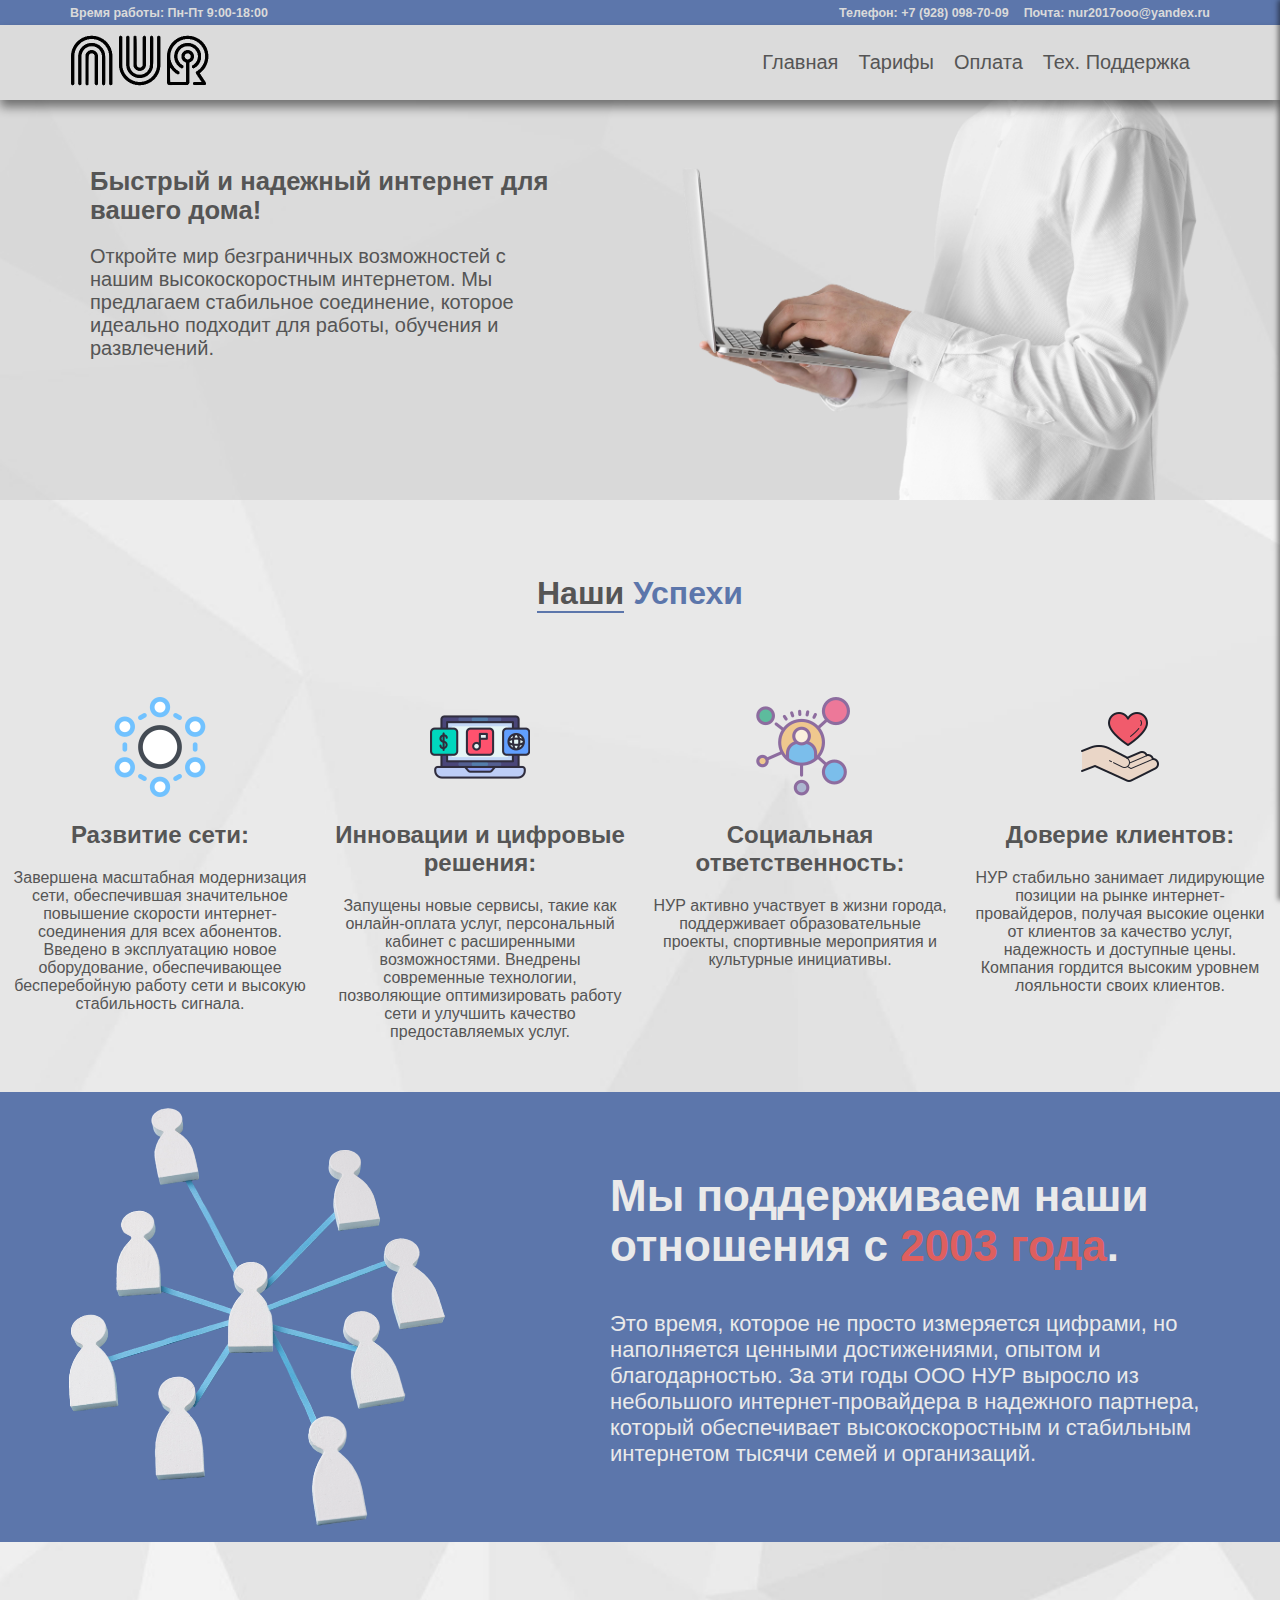
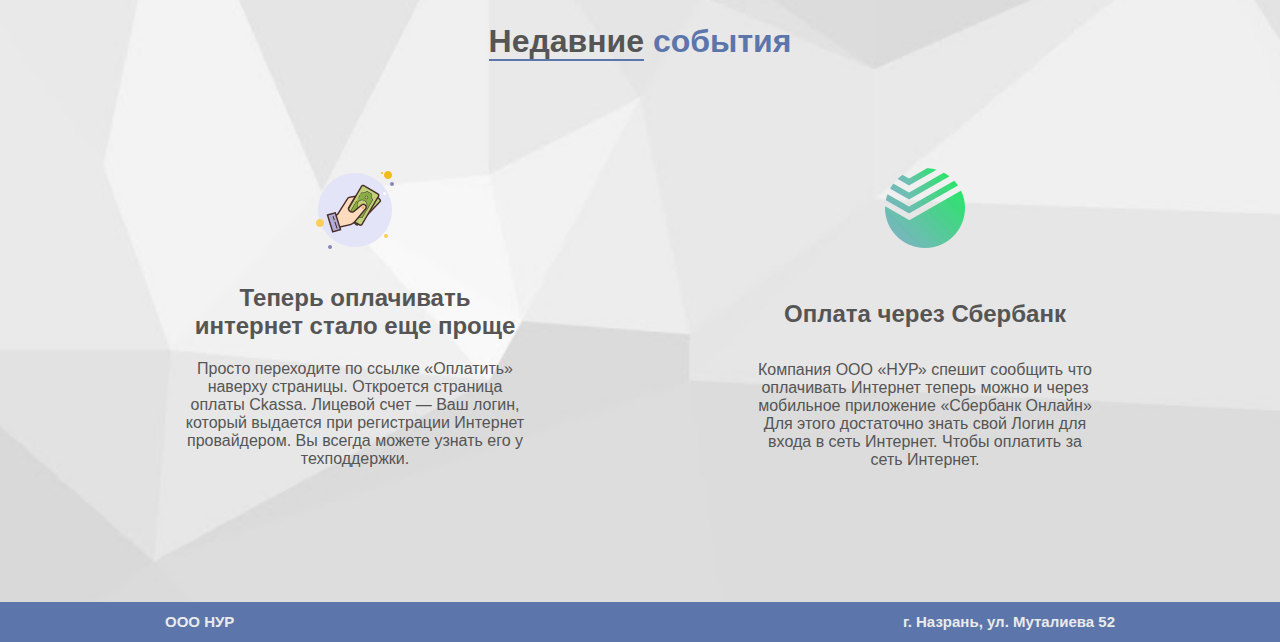
==== .html/tariffs.html @ aab3a6c5 "commit" ====
<!--

Автор: zeet-comp.ru

Технологии для dev:
1) npm
2) webpack
3) scss
4) bundle 

-->
<!DOCTYPE html>
<html lang="ru">
  <head>
    <meta charset="UTF-8" />
    <meta
      name="viewport"
      content="width=device-width, user-scalable=no, initial-scale=1.0, maximum-scale=1.0, minimum-scale=1.0"
    />
    <meta http-equiv="X-UA-Compatible" content="ie=edge" />
    <title>NUR - Тарифы.</title>
    <link href="../style.css" rel="stylesheet">
  </head>
  <body>
    <div id="overlay" class="overlay"></div>
    <nav id="sideMenu" class="side-menu">
      <button class="side-menu__button"><img class="side-menu__img-close" src="../img/close.png" alt="Закрыть"></button>
        <ul class="side-menu__list">
            <li class="side-menu__items"><a class="side-menu__link" href="../index.html">Главная</a></li>
            <li class="side-menu__items"><a class="side-menu__link" href="tariffs.html">Тарифы</a></li>
            <li class="side-menu__items"><a class="side-menu__link" href="#">Оплата</a></li>
            <li class="side-menu__items"><a class="side-menu__link" href="#">Тех. Поддержка</a></li>
        </ul>
    </nav>
  </div>
    <header class="mini-menu">
      <div class="mini-menu__background">
      <h4 class="mini-menu__time">Время работы: Пн-Пт 9:00-18:00</h4>
      <div class="mini-menu__contact">
      <h4 class="mini-menu__text">Телефон:</h>
      <a class="mini-menu__link" href="tel:+79280987009">+7 (928) 098-70-09</a>
      <h4 class="mini-menu__text">Почта:</h>
      <a class="mini-menu__link" href="mailto:nur2017ooo@yandex.ru">nur2017ooo@yandex.ru</a>
    </div>
    </div>
    </header>

    <header>
      <nav class="header">
        <a class="header__link-main" href="../index.html"><img class="header__logo" src="../img/nur_logo.png" alt="Лого" /></a>
        <ul class="header__list">
          <li class="header__items"><a href="../index.html" class="header__link">Главная</a></li>
          <li class="header__items"><a href="tariffs.html" class="header__link">Тарифы</a></li>
          <li class="header__items"><a href="https://ckassa.ru/payment/?land_in=frame_short&def_pay_type=card&hide_choose_pay_type=false" target='_blank' class="header__link">Оплата</a></li>
          <li class="header__items"><a href="" class="header__link">Тех. Поддержка</a></li>
          <button class="header__btMenu"><img class="header__menu-img" src="../img/menu.png" alt="Меню"></button>
        </ul>
      </nav>
    </header>
    <div class="two-header">
    <div class="two-header__fon">
      <div class="two-header__info-main">
      <h1 class="two-header__h1">Быстрый и надежный интернет для вашего дома!</h1>
      <h3 class="two-header__h3">Откройте мир безграничных возможностей с нашим высокоскоростным интернетом. Мы предлагаем стабильное соединение, которое идеально подходит для работы, обучения и развлечений.</h3>
    </div>
      <img class="two-header__header-img" src="../img/header-img.png" alt="Фон" width="600px">
    </div>
  </div>
  <main>

  <h1 class="history-h1"><span class="border">Наши</span><span class="blue"> Успехи</span></h1>
    <div class="history">
      <ul class="history__list">
        <li class="history__items">
          <img class="history__img" src="../img/history-img-one.png" alt="Развитие сети">
          <h2 class="history__items-h2">Развитие сети:</h2>
          <p class="history__items-p">
Завершена масштабная модернизация сети, обеспечившая значительное повышение скорости интернет-соединения для всех абонентов. 
Введено в эксплуатацию новое оборудование, обеспечивающее бесперебойную работу сети и высокую стабильность сигнала. 
          </p>
        </li>
        <li class="history__items">
          <img class="history__img" src="../img/history-img-two.png" alt="Инновации и цифровые решения">
          <h2 class="history__items-h2">Инновации и цифровые решения:</h2>
          <p class="history__items-p">
Запущены новые сервисы, такие как онлайн-оплата услуг, персональный кабинет с расширенными возможностями. 
Внедрены современные технологии, позволяющие оптимизировать работу сети и улучшить качество предоставляемых услуг.
          </p>
        </li>
        <li class="history__items">
          <img class="history__img" src="../img/history-img-three.png" alt="Социальная ответственность">
          <h2 class="history__items-h2">Социальная ответственность:</h2>
          <p class="history__items-p">НУР активно участвует в жизни города, поддерживает образовательные проекты, спортивные мероприятия и культурные инициативы.
          </p>
        </li>
        <li class="history__items">
          <img class="history__img" src="../img/history-img-four.png" alt="Доверие клиентов">
          <h2 class="history__items-h2">Доверие клиентов:</h2>
          <p class="history__items-p">НУР стабильно занимает лидирующие позиции на рынке интернет-провайдеров,  получая высокие оценки от клиентов за качество услуг, надежность и доступные цены. 
            Компания гордится высоким уровнем лояльности своих клиентов.
            </p>
        </li>
      </ul>
    </div>
<div class="info-company">
  <div class="info-company__main">
<img class="info-company__img" src="../img/network.png" alt="Интернет" width="430px" height="450px">
<div class="info-company__text">
<h1 class="info-company__h1">Мы поддерживаем наши отношения с <span class="red"> 2003 года</span>.</h1>
<p class="info-company__p"> Это время, которое не просто измеряется цифрами, но наполняется ценными достижениями, опытом и благодарностью. За эти годы ООО НУР выросло из небольшого интернет-провайдера в надежного партнера, который обеспечивает высокоскоростным и стабильным интернетом тысячи семей и организаций. 
</p>
</div>
  </div>
</div>
<div class="events">
  <div class="events__ul">
    <h1 class="events__h1-strong"><span class="border">Недавние</span><span class="blue"> события</span></h1>
    <ul class="events__list">
      <li class="events__items">
        <img src="../img/money.png" alt="Деньги" class="events__img">
        <h2 class="events__h2">Теперь оплачивать интернет стало еще проще</h2>
        <p class="events__p">Просто переходите по ссылке «Оплатить» наверху страницы. Откроется страница оплаты Ckassa. Лицевой счет — Ваш логин, который выдается при регистрации Интернет провайдером. Вы всегда можете узнать его у техподдержки.</p>
      </li>
      <li class="events__items">
        <img src="../img/sberbank.png" alt="Сбербанк" class="events__img">
        <h2 class="events__h2">Оплата через Сбербанк</h2>
        <p class="events__p">Компания ООО «НУР» спешит сообщить что оплачивать Интернет теперь можно и через мобильное приложение «Сбербанк Онлайн» Для этого достаточно знать свой Логин для входа в сеть Интернет. Чтобы оплатить за сеть Интернет.</p>
      </li>
    </ul>
  </div>
</div>

</main>
<footer>
  <div class="footer">
    <h2 class="footer__h2">ООО НУР</h2>
    <h2 class="footer__h2">г. Назрань, ул. Муталиева 52</h2>
  </div>
</footer>
  </body>
</html>
---- style.css ----
body {
  overflow-x: hidden !important;
  padding: 0;
  margin: 0;
  font-family: arial;
  background: url(./static/body.jpg) no-repeat center center;
  background-size: cover;
  color: #555555; }

header {
  position: relative;
  background-color: #dbdbdb;
  box-shadow: 0px 7px 10px rgba(0, 0, 0, 0.49);
  z-index: 1; }

.header {
  display: flex;
  margin-left: auto;
  margin-right: auto;
  justify-content: space-between;
  align-items: center;
  width: 100%;
  max-width: 1200px;
  height: 75px; }
  .header__btMenu {
    all: unset; }
  .header__menu-img {
    display: none; }
  .header__logo {
    -webkit-filter: blur(0.3px);
            filter: blur(0.3px);
    width: 140px; }
  .header__img-whatsapp {
    position: absolute;
    top: 12px;
    border-radius: 15px; }
  .header__list {
    display: flex;
    gap: 20px;
    margin-right: 30px;
    list-style: none; }
  .header__link-main {
    margin-left: 30px; }
  .header__link {
    font-size: 20px;
    text-decoration: none;
    color: #555555;
    transition: 0.5s; }
    .header__link:hover {
      color: #404040;
      border-bottom: 1px solid #404040; }

.two-header {
  background-color: rgba(211, 211, 211, 0.7); }
  .two-header__fon {
    color: #555555;
    width: 100%;
    max-height: 400px;
    max-width: 1200px;
    display: flex;
    margin-left: auto;
    margin-right: auto; }
  .two-header__info-main {
    width: 100%;
    margin-left: 50px;
    margin-top: 50px; }
  .two-header__h3 {
    max-width: 450px;
    font-weight: 200;
    font-size: clamp(14px, 2vw, 20px); }
  .two-header__h1 {
    font-size: clamp(22px, 2vw, 30px); }

.mini-menu {
  box-shadow: none;
  height: 25px;
  width: 100%;
  font-size: 12.5px;
  background-color: #5c76ab; }
  .mini-menu__time {
    margin-left: 30px; }
  .mini-menu__contact {
    display: flex;
    gap: 15px; }
    .mini-menu__contact:last-child {
      margin-right: 30px; }
  .mini-menu__background {
    margin-left: auto;
    margin-right: auto;
    color: #dadada;
    width: 100%;
    max-width: 1200px;
    height: 25px;
    display: flex;
    justify-content: space-between;
    align-items: center;
    background-color: #5c76ab;
    font-family: Arial, Helvetica, sans-serif; }
  .mini-menu__link {
    font-family: Arial, Helvetica, sans-serif;
    text-decoration: none;
    color: #dadada; }

.red {
  color: #de5f5f; }

@media (max-width: 1040px) {
  .header {
    height: 70px; }
  .two-header__header-img {
    width: 500px; } }

@media (max-width: 841px) {
  .two-header__header-img {
    width: 450px; }
  .mini-menu__text:last-child {
    display: none; }
  .two-header__h1 {
    position: absolute;
    width: 300px; }
  .two-header__h3 {
    position: absolute;
    top: 200px;
    width: 260px; }
  .header__items {
    display: none; }
  .header__menu-img {
    width: 50px;
    display: block; } }

@media (max-width: 739px) {
  .events__list {
    gap: 50px; }
  footer {
    margin-top: 500px !important; } }

@media (max-width: 420px) {
  .two-header__info-main {
    margin-left: 20px; }
  .info-company__img {
    width: 150px !important;
    height: 150px !important; }
  .info-company__h1 {
    margin-left: 10px; }
  .info-company__p {
    display: none; }
  footer {
    margin-top: 500px !important; } }

@media (max-width: 768px) {
  .info-company__p {
    margin-top: 0 !important; }
  .info-company__main {
    align-items: center;
    margin-right: 30px; }
  .info-company__text {
    margin: 0 !important; }
  .info-company__img {
    width: 230px;
    height: 250px; }
  .two-header__info-main {
    z-index: 5; } }

@media (max-width: 460px) {
  .mini-menu {
    font-size: 10px; }
    .mini-menu__time {
      margin-left: 5px; }
    .mini-menu__contact {
      margin-right: 5px !important; } }

@media (max-width: 700px) {
  .two-header__h1, .two-header__h3 {
    margin-left: 70px; }
  .two-header__info-main {
    margin-left: -50px;
    color: #353535; }
  .two-header__header-img {
    transform: scale(-1, 1); } }

.history-h1 {
  display: block;
  text-align: center;
  margin: 10px 0;
  margin-top: 75px;
  margin-bottom: 80px; }

.history {
  margin-right: auto;
  margin-left: auto;
  width: 100%;
  display: flex;
  justify-content: center;
  align-items: center; }
  .history__img {
    transition: 0.5s; }
    .history__img:hover {
      transform: scale(1.1); }
  .history__list {
    margin: 0;
    padding: 5px;
    display: flex;
    width: 100%;
    justify-content: center;
    max-width: 1300px;
    list-style: none;
    flex-wrap: wrap;
    gap: 20px; }
  .history__items {
    text-align: center;
    align-items: center;
    width: 100%;
    max-width: 300px;
    height: 100%;
    max-height: 450px; }

.blue {
  color: #5c76ab; }

.border {
  border-bottom: 2px solid #5c76ab; }

.info-company {
  margin-top: 30px;
  background-color: #5c76ab;
  display: flex;
  justify-content: center; }
  .info-company__main {
    display: flex;
    justify-content: space-between;
    width: 100%;
    max-width: 1200px; }
  .info-company__p {
    font-size: clamp(10px, 2vw, 22px);
    margin-top: 40px; }
  .info-company__text {
    margin-right: 30px;
    margin-top: 50px;
    width: 100%;
    max-width: 600px;
    font-size: clamp(10px, 2vw, 22px);
    font-family: Arial, Helvetica, sans-serif;
    color: #eaeaea;
    flex-direction: column; }

.events {
  margin-top: 60px;
  display: flex;
  justify-content: center;
  height: 400px; }
  .events__img {
    max-width: 100px;
    transition: 0.5s; }
    .events__img:hover {
      transform: scale(1.1); }
  .events__h1-strong {
    text-align: center; }
  .events__ul {
    max-width: 1200px;
    width: 100%; }
  .events__list {
    padding: 0;
    margin-left: 30px;
    margin-right: 30px;
    margin-top: 100px;
    display: flex;
    flex-wrap: wrap;
    list-style: none;
    justify-content: space-around; }
  .events__items {
    text-align: center;
    width: 100%;
    max-width: 340px; }
    .events__items:last-child .events__p {
      margin-top: 33px; }
    .events__items:last-child .events__h2 {
      margin-top: 40px; }

footer {
  display: flex;
  justify-content: center;
  margin-top: 200px;
  background-color: #5c76ab;
  width: 100%;
  height: 40px; }

.footer {
  font-family: Arial, Helvetica, sans-serif;
  font-size: clamp(8px, 2vw, 10px);
  color: #eaeaea;
  width: 100%;
  max-width: 950px;
  display: flex;
  align-items: center;
  margin-left: 30px;
  margin-right: 30px;
  justify-content: space-between; }

.overlay {
  z-index: 10;
  display: none;
  position: fixed;
  -webkit-animation-name: opacity;
          animation-name: opacity;
  -webkit-animation-duration: 0.3s;
          animation-duration: 0.3s;
  -webkit-animation-fill-mode: forwards;
          animation-fill-mode: forwards;
  top: 0;
  left: 0;
  width: 100%;
  height: 100%;
  background-color: rgba(67, 67, 67, 0.5); }

.side-menu {
  z-index: 15;
  position: fixed;
  top: 0;
  right: -250px;
  width: 250px;
  height: 100%;
  background-color: #e0f7ff;
  box-shadow: -2px 0 5px rgba(0, 0, 0, 0.5);
  transition: right 0.3s ease; }
  .side-menu__button {
    all: unset;
    position: absolute;
    transition: 0.3s;
    right: 0;
    margin-top: 10px;
    margin-right: 10px;
    width: 40px;
    height: 40px; }
  .side-menu__img-close {
    width: 40px;
    height: 40px; }
  .side-menu__list {
    line-height: 30px;
    border-top: 1px solid #555555;
    padding-left: 20px;
    padding-top: 20px;
    font-size: 20px;
    margin-top: 60px;
    list-style: none; }
  .side-menu__link {
    text-decoration: none;
    color: #555555;
    border-bottom: 1px solid #555555; }

.side-menu.active {
  right: 0; }

.active {
  display: block; }

@-webkit-keyframes opacity {
  0% {
    opacity: 0; }
  100% {
    opacity: 1; } }

@keyframes opacity {
  0% {
    opacity: 0; }
  100% {
    opacity: 1; } }


/*# sourceMappingURL=style.css.map*/
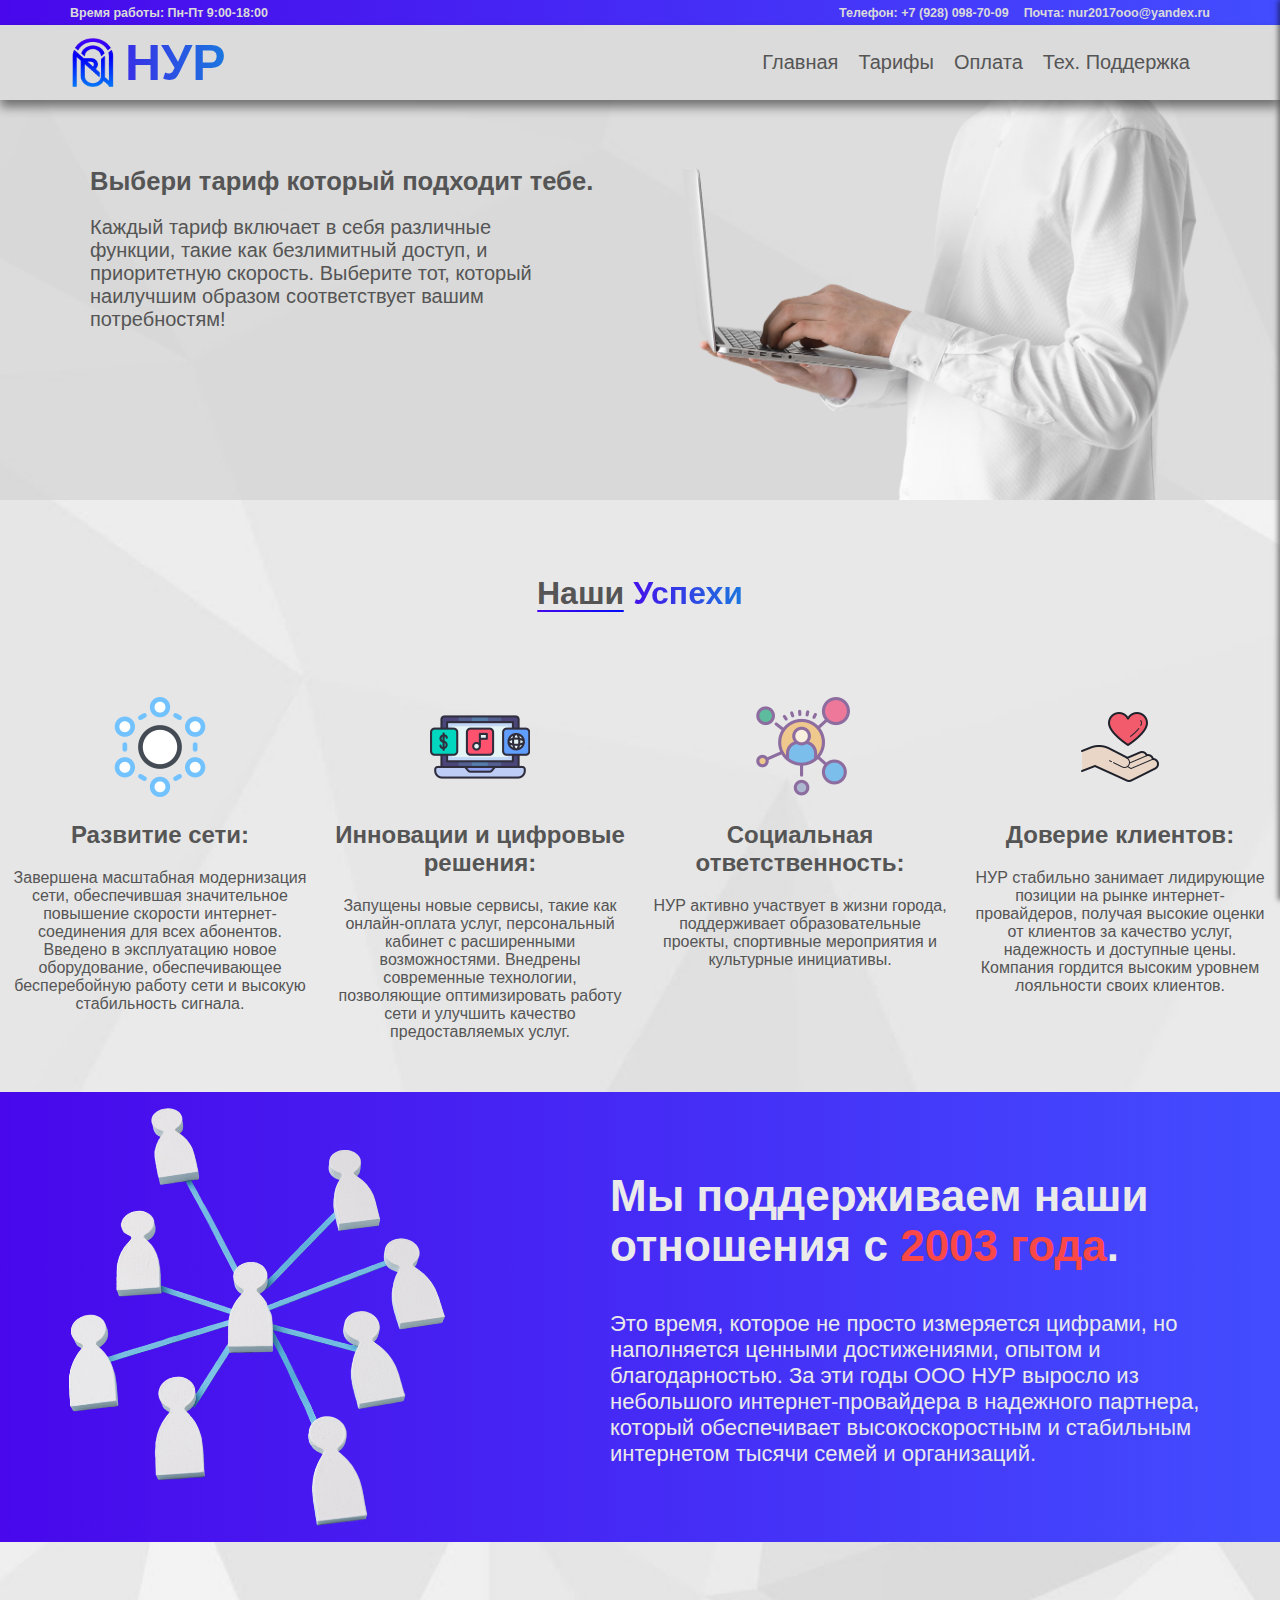
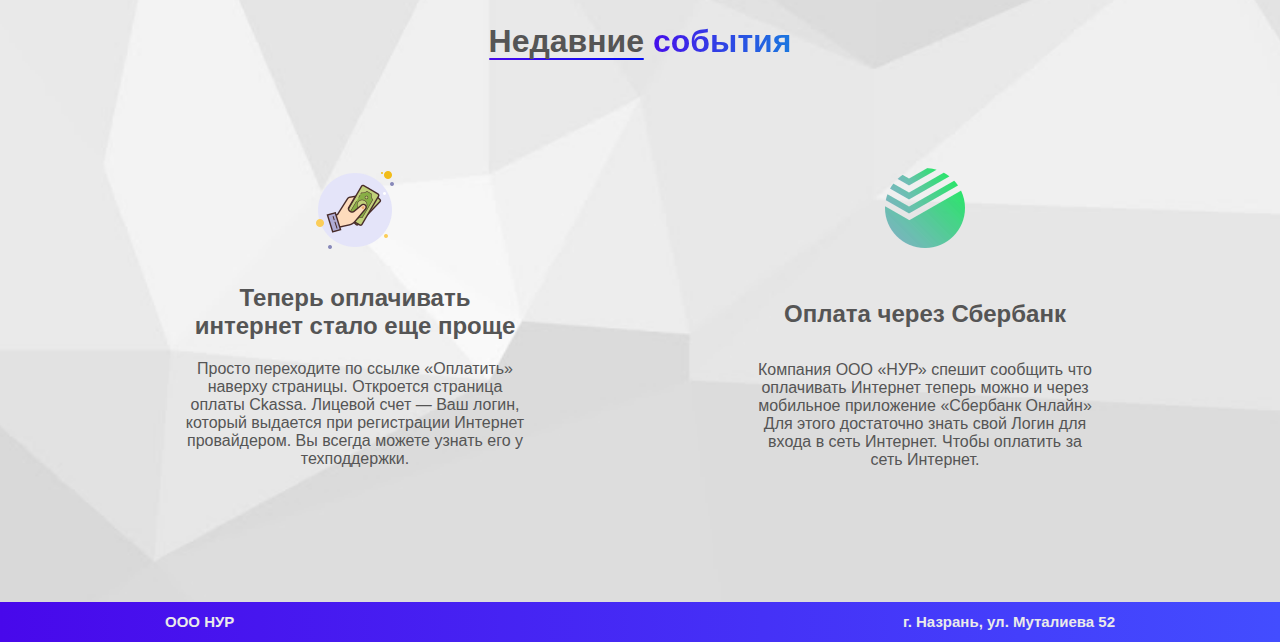
==== commit 4de534d6: "commit" ====
--- a/.html/tariffs.html
+++ b/.html/tariffs.html
@@ -1,141 +1,242 @@
-<!--
-
-Автор: zeet-comp.ru
-
-Технологии для dev:
-1) npm
-2) webpack
-3) scss
-4) bundle 
-
--->
 <!DOCTYPE html>
 <html lang="ru">
   <head>
     <meta charset="UTF-8" />
     <meta
       name="viewport"
-      content="width=device-width, user-scalable=no, initial-scale=1.0, maximum-scale=1.0, minimum-scale=1.0"
+      content="width=device-width,user-scalable=no,initial-scale=1,maximum-scale=1,minimum-scale=1"
     />
     <meta http-equiv="X-UA-Compatible" content="ie=edge" />
-    <title>NUR - Тарифы.</title>
-    <link href="../style.css" rel="stylesheet">
+    <title>NUR - Интернет Провайдер.</title>
+    <link href="../style.css" rel="stylesheet" />
   </head>
   <body>
     <div id="overlay" class="overlay"></div>
     <nav id="sideMenu" class="side-menu">
-      <button class="side-menu__button"><img class="side-menu__img-close" src="../img/close.png" alt="Закрыть"></button>
-        <ul class="side-menu__list">
-            <li class="side-menu__items"><a class="side-menu__link" href="../index.html">Главная</a></li>
-            <li class="side-menu__items"><a class="side-menu__link" href="tariffs.html">Тарифы</a></li>
-            <li class="side-menu__items"><a class="side-menu__link" href="#">Оплата</a></li>
-            <li class="side-menu__items"><a class="side-menu__link" href="#">Тех. Поддержка</a></li>
-        </ul>
+      <button class="side-menu__button"
+        ><img class="side-menu__img-close" src="../img/close.png" alt="Закрыть"
+      /></button>
+      <ul class="side-menu__list">
+        <li class="side-menu__items"
+          ><a class="side-menu__link" href="../index.html">Главная</a></li
+        >
+        <li class="side-menu__items"
+          ><a class="side-menu__link" href="tariffs.html">Тарифы</a></li
+        >
+        <li class="side-menu__items"
+          ><a
+            class="side-menu__link"
+            href="https://ckassa.ru/payment/?land_in=frame_short&def_pay_type=card&hide_choose_pay_type=false"
+            >Оплата</a
+          ></li
+        >
+        <li class="side-menu__items"
+          ><a class="side-menu__link" href="#">Тех. Поддержка</a></li
+        >
+      </ul>
     </nav>
-  </div>
+
     <header class="mini-menu">
       <div class="mini-menu__background">
-      <h4 class="mini-menu__time">Время работы: Пн-Пт 9:00-18:00</h4>
-      <div class="mini-menu__contact">
-      <h4 class="mini-menu__text">Телефон:</h>
-      <a class="mini-menu__link" href="tel:+79280987009">+7 (928) 098-70-09</a>
-      <h4 class="mini-menu__text">Почта:</h>
-      <a class="mini-menu__link" href="mailto:nur2017ooo@yandex.ru">nur2017ooo@yandex.ru</a>
-    </div>
-    </div>
+        <h4 class="mini-menu__time">Время работы: Пн-Пт 9:00-18:00</h4>
+        <div class="mini-menu__contact">
+          <h4 class="mini-menu__text"
+            >Телефон:
+            <a class="mini-menu__link" href="tel:+79280987009"
+              >+7 (928) 098-70-09</a
+            >
+            <h4 class="mini-menu__text"
+              >Почта:
+              <a class="mini-menu__link" href="mailto:nur2017ooo@yandex.ru"
+                >nur2017ooo@yandex.ru</a
+              >
+            </h4></h4
+          ></div
+        >
+      </div>
     </header>
 
     <header>
       <nav class="header">
-        <a class="header__link-main" href="../index.html"><img class="header__logo" src="../img/nur_logo.png" alt="Лого" /></a>
+        <a class="header__link-main" href="index.html"
+          ><img
+            class="header__logo"
+            src="../img/nur-logo.png"
+            alt="Лого"
+          />НУР</a
+        >
         <ul class="header__list">
-          <li class="header__items"><a href="../index.html" class="header__link">Главная</a></li>
-          <li class="header__items"><a href="tariffs.html" class="header__link">Тарифы</a></li>
-          <li class="header__items"><a href="https://ckassa.ru/payment/?land_in=frame_short&def_pay_type=card&hide_choose_pay_type=false" target='_blank' class="header__link">Оплата</a></li>
-          <li class="header__items"><a href="" class="header__link">Тех. Поддержка</a></li>
-          <button class="header__btMenu"><img class="header__menu-img" src="../img/menu.png" alt="Меню"></button>
+          <li class="header__items"
+            ><a href="../index.html" class="header__link">Главная</a></li
+          >
+          <li class="header__items"
+            ><a href="tariffs.html" class="header__link">Тарифы</a></li
+          >
+          <li class="header__items"
+            ><a
+              href="https://ckassa.ru/payment/?land_in=frame_short&def_pay_type=card&hide_choose_pay_type=false"
+              target="_blank"
+              class="header__link"
+              >Оплата</a
+            ></li
+          >
+          <li class="header__items"
+            ><a href="" class="header__link">Тех. Поддержка</a></li
+          >
+          <button class="header__btMenu"
+            ><img class="header__menu-img" src="../img/menu.png" alt="Меню"
+          /></button>
         </ul>
       </nav>
     </header>
     <div class="two-header">
-    <div class="two-header__fon">
-      <div class="two-header__info-main">
-      <h1 class="two-header__h1">Быстрый и надежный интернет для вашего дома!</h1>
-      <h3 class="two-header__h3">Откройте мир безграничных возможностей с нашим высокоскоростным интернетом. Мы предлагаем стабильное соединение, которое идеально подходит для работы, обучения и развлечений.</h3>
+      <div class="two-header__fon">
+        <div class="two-header__info-main">
+          <h1 class="two-header__h1">Выбери тариф который подходит тебе.</h1>
+          <h3 class="two-header__h3"
+            >Каждый тариф включает в себя различные функции, такие как
+            безлимитный доступ, и приоритетную скорость. Выберите тот, который
+            наилучшим образом соответствует вашим потребностям!</h3
+          >
+        </div>
+        <img
+          class="two-header__header-img"
+          src="../img/header-img.png"
+          alt="Фон"
+          width="600px"
+        />
+      </div>
     </div>
-      <img class="two-header__header-img" src="../img/header-img.png" alt="Фон" width="600px">
-    </div>
-  </div>
-  <main>
-
-  <h1 class="history-h1"><span class="border">Наши</span><span class="blue"> Успехи</span></h1>
-    <div class="history">
-      <ul class="history__list">
-        <li class="history__items">
-          <img class="history__img" src="../img/history-img-one.png" alt="Развитие сети">
-          <h2 class="history__items-h2">Развитие сети:</h2>
-          <p class="history__items-p">
-Завершена масштабная модернизация сети, обеспечившая значительное повышение скорости интернет-соединения для всех абонентов. 
-Введено в эксплуатацию новое оборудование, обеспечивающее бесперебойную работу сети и высокую стабильность сигнала. 
-          </p>
-        </li>
-        <li class="history__items">
-          <img class="history__img" src="../img/history-img-two.png" alt="Инновации и цифровые решения">
-          <h2 class="history__items-h2">Инновации и цифровые решения:</h2>
-          <p class="history__items-p">
-Запущены новые сервисы, такие как онлайн-оплата услуг, персональный кабинет с расширенными возможностями. 
-Внедрены современные технологии, позволяющие оптимизировать работу сети и улучшить качество предоставляемых услуг.
-          </p>
-        </li>
-        <li class="history__items">
-          <img class="history__img" src="../img/history-img-three.png" alt="Социальная ответственность">
-          <h2 class="history__items-h2">Социальная ответственность:</h2>
-          <p class="history__items-p">НУР активно участвует в жизни города, поддерживает образовательные проекты, спортивные мероприятия и культурные инициативы.
-          </p>
-        </li>
-        <li class="history__items">
-          <img class="history__img" src="../img/history-img-four.png" alt="Доверие клиентов">
-          <h2 class="history__items-h2">Доверие клиентов:</h2>
-          <p class="history__items-p">НУР стабильно занимает лидирующие позиции на рынке интернет-провайдеров,  получая высокие оценки от клиентов за качество услуг, надежность и доступные цены. 
-            Компания гордится высоким уровнем лояльности своих клиентов.
-            </p>
-        </li>
-      </ul>
-    </div>
-<div class="info-company">
-  <div class="info-company__main">
-<img class="info-company__img" src="../img/network.png" alt="Интернет" width="430px" height="450px">
-<div class="info-company__text">
-<h1 class="info-company__h1">Мы поддерживаем наши отношения с <span class="red"> 2003 года</span>.</h1>
-<p class="info-company__p"> Это время, которое не просто измеряется цифрами, но наполняется ценными достижениями, опытом и благодарностью. За эти годы ООО НУР выросло из небольшого интернет-провайдера в надежного партнера, который обеспечивает высокоскоростным и стабильным интернетом тысячи семей и организаций. 
-</p>
-</div>
-  </div>
-</div>
-<div class="events">
-  <div class="events__ul">
-    <h1 class="events__h1-strong"><span class="border">Недавние</span><span class="blue"> события</span></h1>
-    <ul class="events__list">
-      <li class="events__items">
-        <img src="../img/money.png" alt="Деньги" class="events__img">
-        <h2 class="events__h2">Теперь оплачивать интернет стало еще проще</h2>
-        <p class="events__p">Просто переходите по ссылке «Оплатить» наверху страницы. Откроется страница оплаты Ckassa. Лицевой счет — Ваш логин, который выдается при регистрации Интернет провайдером. Вы всегда можете узнать его у техподдержки.</p>
-      </li>
-      <li class="events__items">
-        <img src="../img/sberbank.png" alt="Сбербанк" class="events__img">
-        <h2 class="events__h2">Оплата через Сбербанк</h2>
-        <p class="events__p">Компания ООО «НУР» спешит сообщить что оплачивать Интернет теперь можно и через мобильное приложение «Сбербанк Онлайн» Для этого достаточно знать свой Логин для входа в сеть Интернет. Чтобы оплатить за сеть Интернет.</p>
-      </li>
-    </ul>
-  </div>
-</div>
-
-</main>
-<footer>
-  <div class="footer">
-    <h2 class="footer__h2">ООО НУР</h2>
-    <h2 class="footer__h2">г. Назрань, ул. Муталиева 52</h2>
-  </div>
-</footer>
-  </body>
+    <main>
+      <h1 class="history-h1"
+        ><span class="border">Наши</span><span class="blue"> Успехи</span></h1
+      >
+      <div class="history">
+        <ul class="history__list">
+          <li class="history__items">
+            <img
+              class="history__img"
+              src="../img/history-img-one.png"
+              alt="Развитие сети"
+            />
+            <h2 class="history__items-h2">Развитие сети:</h2>
+            <p class="history__items-p">
+              Завершена масштабная модернизация сети, обеспечившая значительное
+              повышение скорости интернет-соединения для всех абонентов. Введено
+              в эксплуатацию новое оборудование, обеспечивающее бесперебойную
+              работу сети и высокую стабильность сигнала.
+            </p>
+          </li>
+          <li class="history__items">
+            <img
+              class="history__img"
+              src="../img/history-img-two.png"
+              alt="Инновации и цифровые решения"
+            />
+            <h2 class="history__items-h2">Инновации и цифровые решения:</h2>
+            <p class="history__items-p">
+              Запущены новые сервисы, такие как онлайн-оплата услуг,
+              персональный кабинет с расширенными возможностями. Внедрены
+              современные технологии, позволяющие оптимизировать работу сети и
+              улучшить качество предоставляемых услуг.
+            </p>
+          </li>
+          <li class="history__items">
+            <img
+              class="history__img"
+              src="../img/history-img-three.png"
+              alt="Социальная ответственность"
+            />
+            <h2 class="history__items-h2">Социальная ответственность:</h2>
+            <p class="history__items-p"
+              >НУР активно участвует в жизни города, поддерживает
+              образовательные проекты, спортивные мероприятия и культурные
+              инициативы.
+            </p>
+          </li>
+          <li class="history__items">
+            <img
+              class="history__img"
+              src="../img/history-img-four.png"
+              alt="Доверие клиентов"
+            />
+            <h2 class="history__items-h2">Доверие клиентов:</h2>
+            <p class="history__items-p"
+              >НУР стабильно занимает лидирующие позиции на рынке
+              интернет-провайдеров, получая высокие оценки от клиентов за
+              качество услуг, надежность и доступные цены. Компания гордится
+              высоким уровнем лояльности своих клиентов.
+            </p>
+          </li>
+        </ul>
+      </div>
+      <div class="info-company">
+        <div class="info-company__main">
+          <img
+            class="info-company__img"
+            src="../img/network.png"
+            alt="Интернет"
+            width="430px"
+            height="450px"
+          />
+          <div class="info-company__text">
+            <h1 class="info-company__h1"
+              >Мы поддерживаем наши отношения с
+              <span class="red"> 2003 года</span>.</h1
+            >
+            <p class="info-company__p">
+              Это время, которое не просто измеряется цифрами, но наполняется
+              ценными достижениями, опытом и благодарностью. За эти годы ООО НУР
+              выросло из небольшого интернет-провайдера в надежного партнера,
+              который обеспечивает высокоскоростным и стабильным интернетом
+              тысячи семей и организаций.
+            </p>
+          </div>
+        </div>
+      </div>
+      <div class="events">
+        <div class="events__ul">
+          <h1 class="events__h1-strong"
+            ><span class="border">Недавние</span
+            ><span class="blue"> события</span></h1
+          >
+          <ul class="events__list">
+            <li class="events__items">
+              <img src="../img/money.png" alt="Деньги" class="events__img" />
+              <h2 class="events__h2"
+                >Теперь оплачивать интернет стало еще проще</h2
+              >
+              <p class="events__p"
+                >Просто переходите по ссылке «Оплатить» наверху страницы.
+                Откроется страница оплаты Ckassa. Лицевой счет — Ваш логин,
+                который выдается при регистрации Интернет провайдером. Вы всегда
+                можете узнать его у техподдержки.</p
+              >
+            </li>
+            <li class="events__items">
+              <img
+                src="../img/sberbank.png"
+                alt="Сбербанк"
+                class="events__img"
+              />
+              <h2 class="events__h2">Оплата через Сбербанк</h2>
+              <p class="events__p"
+                >Компания ООО «НУР» спешит сообщить что оплачивать Интернет
+                теперь можно и через мобильное приложение «Сбербанк Онлайн» Для
+                этого достаточно знать свой Логин для входа в сеть Интернет.
+                Чтобы оплатить за сеть Интернет.</p
+              >
+            </li>
+          </ul>
+        </div>
+      </div>
+    </main>
+    <footer>
+      <div class="footer">
+        <h2 class="footer__h2">ООО НУР</h2>
+        <h2 class="footer__h2">г. Назрань, ул. Муталиева 52</h2>
+      </div>
+    </footer>
+    <script type="text/javascript" src="../js/bundle.js"></script
+  ></body>
 </html>
--- a/style.css
+++ b/style.css
@@ -27,9 +27,8 @@
   .header__menu-img {
     display: none; }
   .header__logo {
-    -webkit-filter: blur(0.3px);
-            filter: blur(0.3px);
-    width: 140px; }
+    width: 45px;
+    height: 53px; }
   .header__img-whatsapp {
     position: absolute;
     top: 12px;
@@ -40,6 +39,15 @@
     margin-right: 30px;
     list-style: none; }
   .header__link-main {
+    font-weight: bold;
+    gap: 10px;
+    background: linear-gradient(to right, #4808eb, #1b77df);
+    -webkit-background-clip: text;
+    -webkit-text-fill-color: transparent;
+    text-decoration: none;
+    display: flex;
+    align-items: center;
+    font-size: 50px;
     margin-left: 30px; }
   .header__link {
     font-size: 20px;
@@ -76,7 +84,7 @@
   height: 25px;
   width: 100%;
   font-size: 12.5px;
-  background-color: #5c76ab; }
+  background: linear-gradient(to right, #4808eb, #434dff); }
   .mini-menu__time {
     margin-left: 30px; }
   .mini-menu__contact {
@@ -94,7 +102,6 @@
     display: flex;
     justify-content: space-between;
     align-items: center;
-    background-color: #5c76ab;
     font-family: Arial, Helvetica, sans-serif; }
   .mini-menu__link {
     font-family: Arial, Helvetica, sans-serif;
@@ -102,7 +109,7 @@
     color: #dadada; }
 
 .red {
-  color: #de5f5f; }
+  color: #fa4747; }
 
 @media (max-width: 1040px) {
   .header {
@@ -122,6 +129,8 @@
     position: absolute;
     top: 200px;
     width: 260px; }
+  .header__link-main {
+    margin-left: 10px; }
   .header__items {
     display: none; }
   .header__menu-img {
@@ -138,8 +147,9 @@
   .two-header__info-main {
     margin-left: 20px; }
   .info-company__img {
-    width: 150px !important;
-    height: 150px !important; }
+    margin-left: 10px;
+    width: 190px !important;
+    height: 200px !important; }
   .info-company__h1 {
     margin-left: 10px; }
   .info-company__p {
@@ -167,7 +177,12 @@
     .mini-menu__time {
       margin-left: 5px; }
     .mini-menu__contact {
-      margin-right: 5px !important; } }
+      margin-right: 5px !important; }
+  .header__link-main {
+    font-size: 45px; }
+  .footer {
+    margin-left: 7px !important;
+    margin-right: 7px !important; } }
 
 @media (max-width: 700px) {
   .two-header__h1, .two-header__h3 {
@@ -177,6 +192,10 @@
     color: #353535; }
   .two-header__header-img {
     transform: scale(-1, 1); } }
+
+@media (max-width: 400px) {
+  footer {
+    margin-top: 650px !important; } }
 
 .history-h1 {
   display: block;
@@ -215,14 +234,28 @@
     max-height: 450px; }
 
 .blue {
-  color: #5c76ab; }
+  background: linear-gradient(to right, #4808eb, #1b77df);
+  -webkit-background-clip: text;
+  -webkit-text-fill-color: transparent; }
 
 .border {
-  border-bottom: 2px solid #5c76ab; }
+  position: relative;
+  display: inline-block; }
+
+.border::after {
+  content: '';
+  position: absolute;
+  left: 0;
+  bottom: 0;
+  height: 2px;
+  width: 100%;
+  border-radius: 10px;
+  background: linear-gradient(to right, #4808eb, #010df7);
+  z-index: -1; }
 
 .info-company {
   margin-top: 30px;
-  background-color: #5c76ab;
+  background: linear-gradient(to right, #4808eb, #434dff);
   display: flex;
   justify-content: center; }
   .info-company__main {
@@ -280,7 +313,7 @@
   display: flex;
   justify-content: center;
   margin-top: 200px;
-  background-color: #5c76ab;
+  background: linear-gradient(to right, #4808eb, #434dff);
   width: 100%;
   height: 40px; }
 
@@ -322,6 +355,15 @@
   background-color: #e0f7ff;
   box-shadow: -2px 0 5px rgba(0, 0, 0, 0.5);
   transition: right 0.3s ease; }
+  .side-menu__img-link {
+    margin-right: 30px;
+    width: 25px;
+    height: 25px; }
+  .side-menu__header {
+    width: 100%;
+    height: 60px;
+    box-shadow: 0px 7px 10px rgba(0, 0, 0, 0.3);
+    background: linear-gradient(to right, #4808eb, #1b77df); }
   .side-menu__button {
     all: unset;
     position: absolute;
@@ -331,21 +373,38 @@
     margin-right: 10px;
     width: 40px;
     height: 40px; }
+  .side-menu__items {
+    display: flex;
+    padding-left: 10px;
+    align-items: center;
+    height: 50px;
+    width: 100%; }
+    .side-menu__items:nth-child(1) {
+      border-left: 5px solid #606cfe; }
+    .side-menu__items:nth-child(2) {
+      border-left: 5px solid #609efe; }
+    .side-menu__items:nth-child(3) {
+      border-left: 5px solid #60c2fe; }
+    .side-menu__items:nth-child(4) {
+      border-left: 5px solid #60ebfe; }
   .side-menu__img-close {
     width: 40px;
     height: 40px; }
   .side-menu__list {
-    line-height: 30px;
+    display: flex;
+    flex-direction: column;
     border-top: 1px solid #555555;
-    padding-left: 20px;
-    padding-top: 20px;
+    padding: 0;
+    margin: 0;
     font-size: 20px;
-    margin-top: 60px;
     list-style: none; }
   .side-menu__link {
+    width: 100%;
+    justify-content: space-between;
+    display: flex;
+    align-items: center;
     text-decoration: none;
-    color: #555555;
-    border-bottom: 1px solid #555555; }
+    color: #555555; }
 
 .side-menu.active {
   right: 0; }
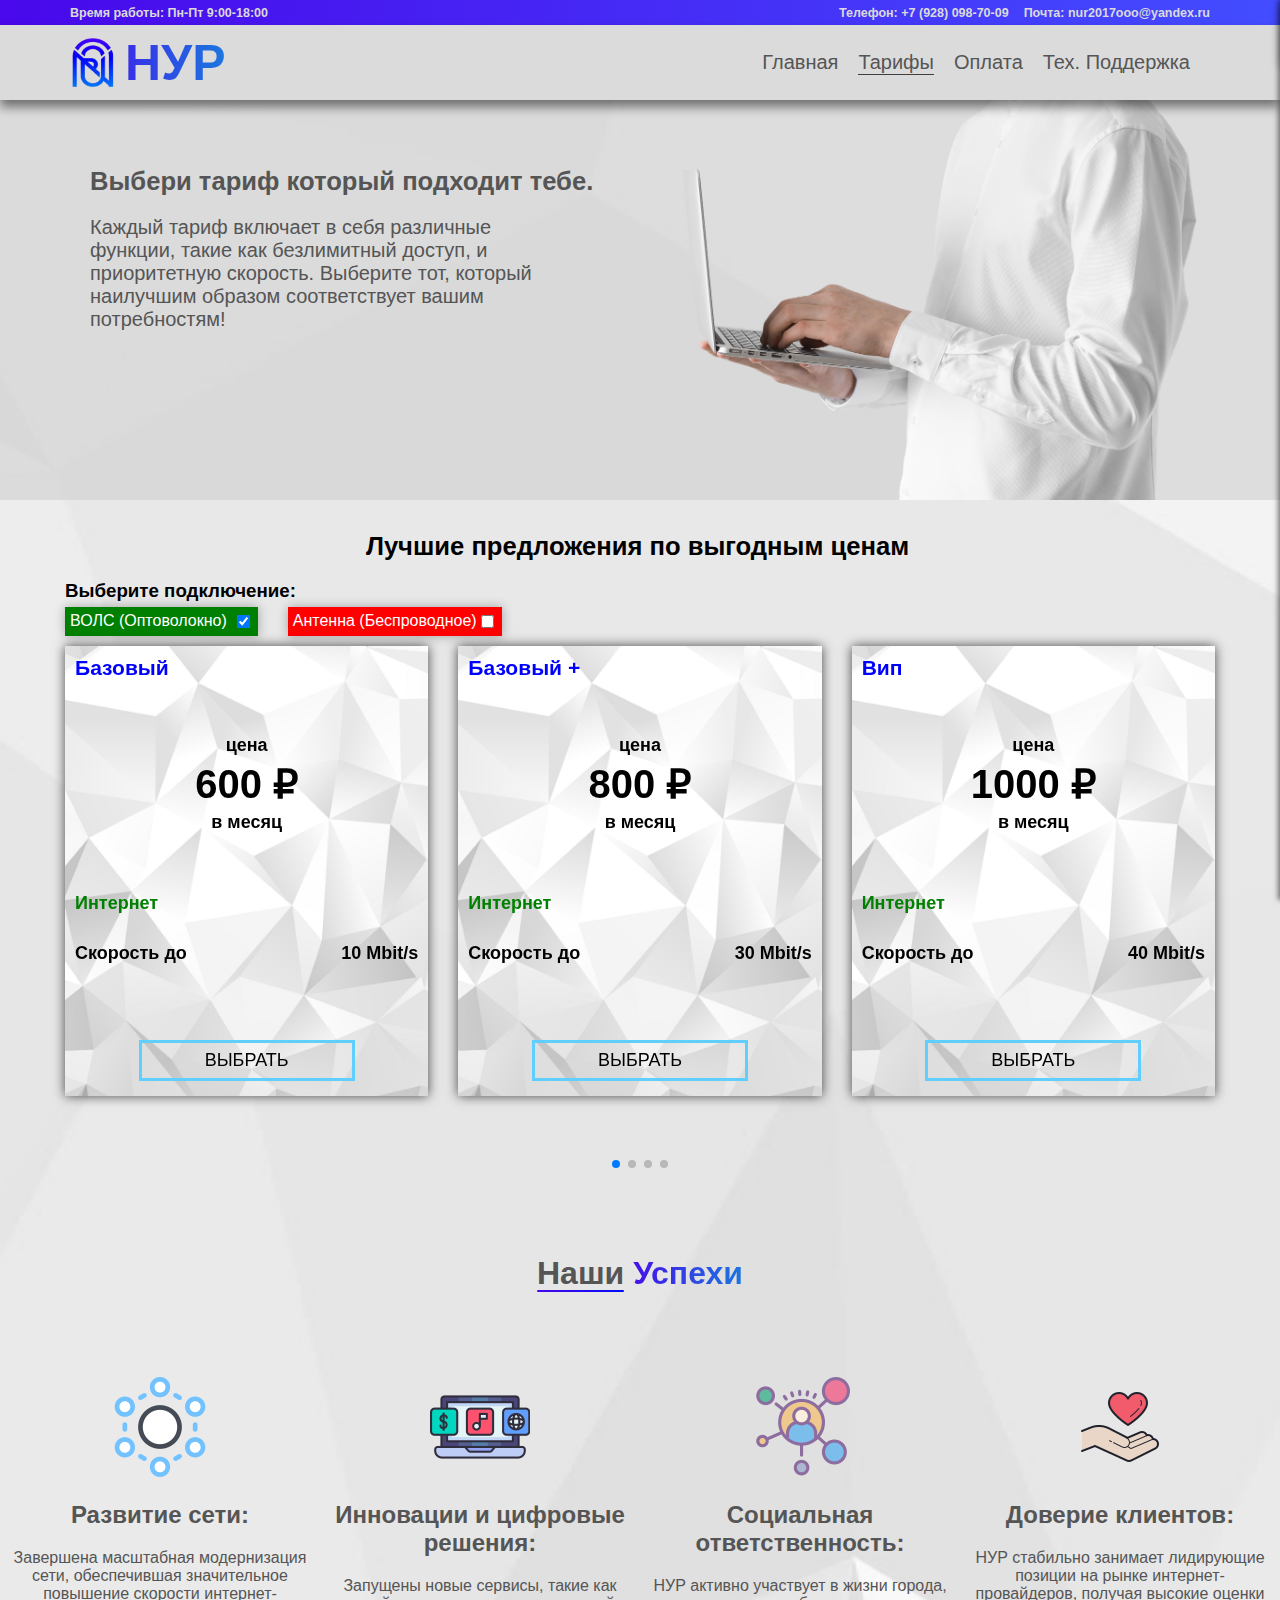
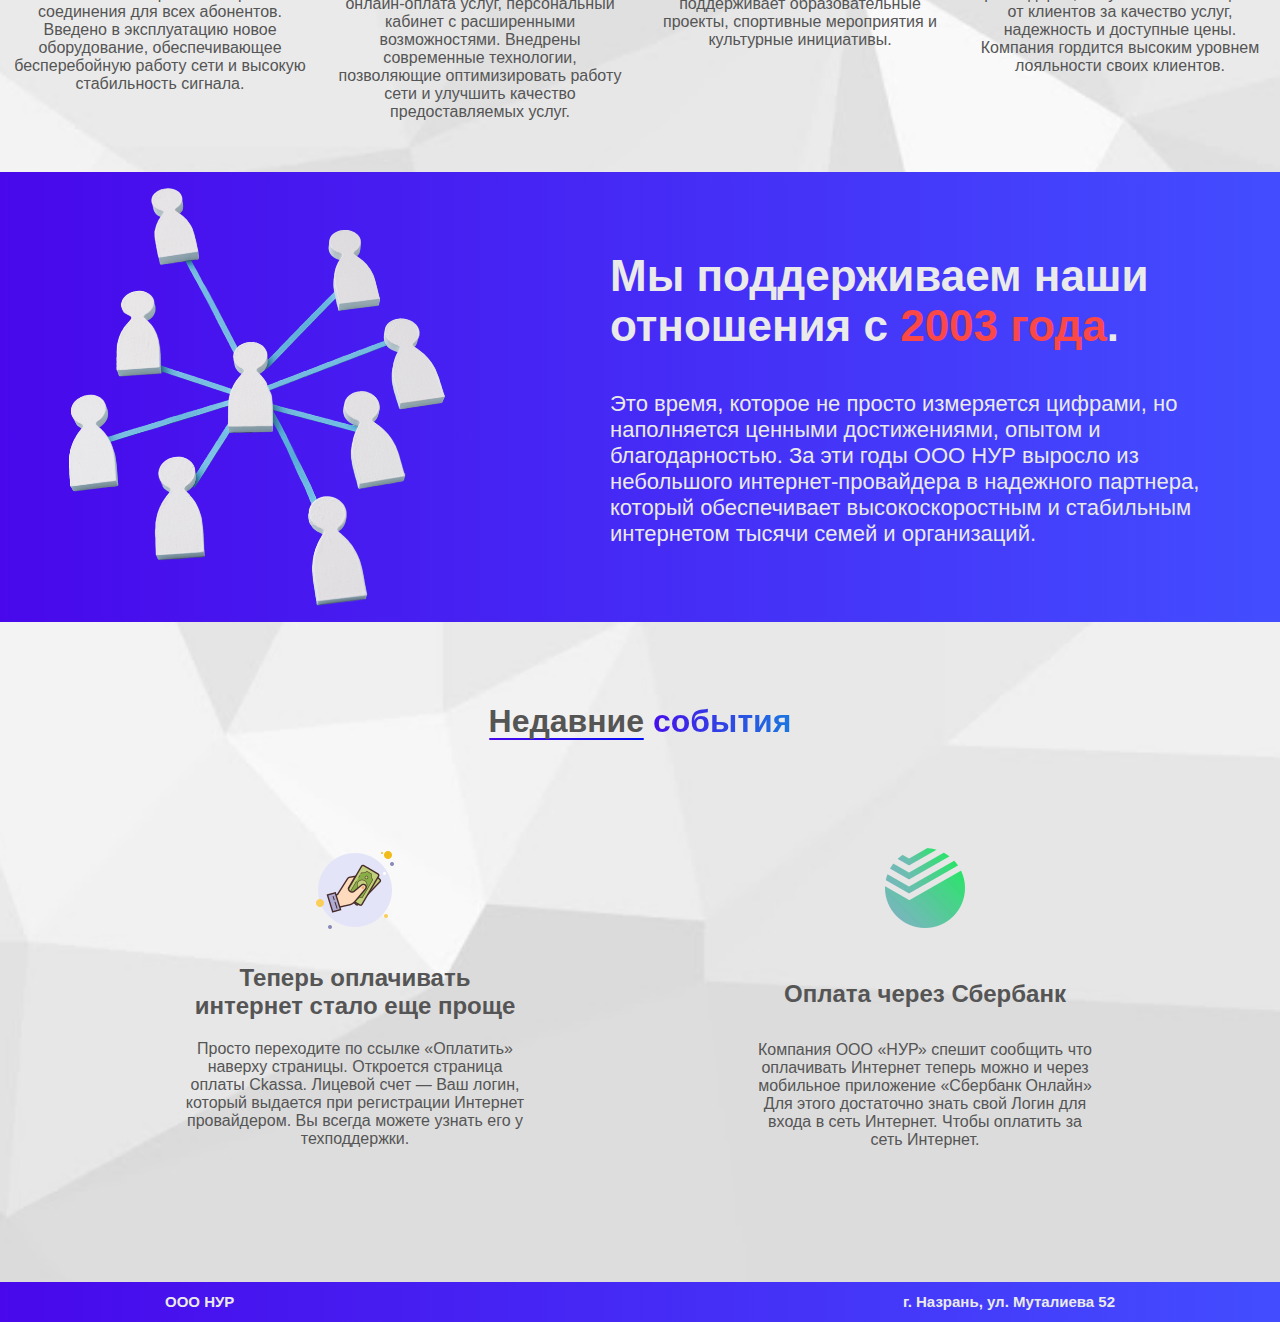
==== commit 49147abe: "commit" ====
--- a/.html/tariffs.html
+++ b/.html/tariffs.html
@@ -1,242 +1,215 @@
+<!--
+
+Автор: zeet-comp.ru
+
+Технологии для dev:
+1) npm
+2) webpack
+3) scss
+4) bundle 
+
+-->
 <!DOCTYPE html>
 <html lang="ru">
   <head>
     <meta charset="UTF-8" />
+    <link rel="stylesheet" href="https://cdn.jsdelivr.net/npm/swiper@11/swiper-bundle.min.css"/>
     <meta
       name="viewport"
-      content="width=device-width,user-scalable=no,initial-scale=1,maximum-scale=1,minimum-scale=1"
+      content="width=device-width, user-scalable=no, initial-scale=1.0, maximum-scale=1.0, minimum-scale=1.0"
     />
     <meta http-equiv="X-UA-Compatible" content="ie=edge" />
-    <title>NUR - Интернет Провайдер.</title>
-    <link href="../style.css" rel="stylesheet" />
+    <title>NUR - Тарифы.</title>
+    <link href="../style.css" rel="stylesheet">
   </head>
   <body>
     <div id="overlay" class="overlay"></div>
     <nav id="sideMenu" class="side-menu">
-      <button class="side-menu__button"
-        ><img class="side-menu__img-close" src="../img/close.png" alt="Закрыть"
-      /></button>
+      <div class="side-menu__header">
+      <button class="side-menu__button"><img class="side-menu__img-close" src="../img/close.png" alt="Закрыть"></button>
+      </div>
       <ul class="side-menu__list">
-        <li class="side-menu__items"
-          ><a class="side-menu__link" href="../index.html">Главная</a></li
-        >
-        <li class="side-menu__items"
-          ><a class="side-menu__link" href="tariffs.html">Тарифы</a></li
-        >
-        <li class="side-menu__items"
-          ><a
-            class="side-menu__link"
-            href="https://ckassa.ru/payment/?land_in=frame_short&def_pay_type=card&hide_choose_pay_type=false"
-            >Оплата</a
-          ></li
-        >
-        <li class="side-menu__items"
-          ><a class="side-menu__link" href="#">Тех. Поддержка</a></li
-        >
-      </ul>
+            <li class="side-menu__items"><a class="side-menu__link" href="../index.html">Главная <img class="side-menu__img-link" src="../img/home.png" alt="Главная страница"></a></li>
+            <li class="side-menu__items"><a class="side-menu__link" href="tariffs.html">Тарифы <img class="side-menu__img-link" src="../img/tariffs.png" alt="Тарифы"></a></li>
+            <li class="side-menu__items"><a class="side-menu__link" href="https://ckassa.ru/payment/?land_in=frame_short&def_pay_type=card&hide_choose_pay_type=false">Оплата <img class="side-menu__img-link" src="../img/pay.png" alt="Оплата"></a></li>
+            <li class="side-menu__items"><a class="side-menu__link" href="#">Тех. Поддержка <img class="side-menu__img-link" src="../img/mobile.png" alt="Тех. Поддержка"></a></li>
+        </ul>
     </nav>
-
+  </div>
     <header class="mini-menu">
       <div class="mini-menu__background">
-        <h4 class="mini-menu__time">Время работы: Пн-Пт 9:00-18:00</h4>
-        <div class="mini-menu__contact">
-          <h4 class="mini-menu__text"
-            >Телефон:
-            <a class="mini-menu__link" href="tel:+79280987009"
-              >+7 (928) 098-70-09</a
-            >
-            <h4 class="mini-menu__text"
-              >Почта:
-              <a class="mini-menu__link" href="mailto:nur2017ooo@yandex.ru"
-                >nur2017ooo@yandex.ru</a
-              >
-            </h4></h4
-          ></div
-        >
-      </div>
+      <h4 class="mini-menu__time">Время работы: Пн-Пт 9:00-18:00</h4>
+      <div class="mini-menu__contact">
+      <h4 class="mini-menu__text">Телефон:</h>
+      <a class="mini-menu__link" href="tel:+79280987009">+7 (928) 098-70-09</a>
+      <h4 class="mini-menu__text">Почта:</h>
+      <a class="mini-menu__link" href="mailto:nur2017ooo@yandex.ru">nur2017ooo@yandex.ru</a>
+    </div>
+    </div>
     </header>
 
     <header>
       <nav class="header">
-        <a class="header__link-main" href="index.html"
-          ><img
-            class="header__logo"
-            src="../img/nur-logo.png"
-            alt="Лого"
-          />НУР</a
-        >
+        <a class="header__link-main" href="../index.html"><img class="header__logo" src="../img/nur-logo.png" alt="Лого" />НУР</a>
         <ul class="header__list">
-          <li class="header__items"
-            ><a href="../index.html" class="header__link">Главная</a></li
-          >
-          <li class="header__items"
-            ><a href="tariffs.html" class="header__link">Тарифы</a></li
-          >
-          <li class="header__items"
-            ><a
-              href="https://ckassa.ru/payment/?land_in=frame_short&def_pay_type=card&hide_choose_pay_type=false"
-              target="_blank"
-              class="header__link"
-              >Оплата</a
-            ></li
-          >
-          <li class="header__items"
-            ><a href="" class="header__link">Тех. Поддержка</a></li
-          >
-          <button class="header__btMenu"
-            ><img class="header__menu-img" src="../img/menu.png" alt="Меню"
-          /></button>
+          <li class="header__items"><a href="../index.html" class="header__link">Главная</a></li>
+          <li class="header__items border-active"><a href="tariffs.html" class="header__link">Тарифы</a></li>
+          <li class="header__items"><a href="https://ckassa.ru/payment/?land_in=frame_short&def_pay_type=card&hide_choose_pay_type=false" target='_blank' class="header__link">Оплата</a></li>
+          <li class="header__items"><a href="" class="header__link">Тех. Поддержка</a></li>
+          <button class="header__btMenu"><img class="header__menu-img" src="../img/menu.png" alt="Меню"></button>
         </ul>
       </nav>
     </header>
     <div class="two-header">
-      <div class="two-header__fon">
-        <div class="two-header__info-main">
-          <h1 class="two-header__h1">Выбери тариф который подходит тебе.</h1>
-          <h3 class="two-header__h3"
-            >Каждый тариф включает в себя различные функции, такие как
-            безлимитный доступ, и приоритетную скорость. Выберите тот, который
-            наилучшим образом соответствует вашим потребностям!</h3
-          >
-        </div>
-        <img
-          class="two-header__header-img"
-          src="../img/header-img.png"
-          alt="Фон"
-          width="600px"
-        />
-      </div>
-    </div>
-    <main>
-      <h1 class="history-h1"
-        ><span class="border">Наши</span><span class="blue"> Успехи</span></h1
-      >
-      <div class="history">
-        <ul class="history__list">
-          <li class="history__items">
-            <img
-              class="history__img"
-              src="../img/history-img-one.png"
-              alt="Развитие сети"
-            />
-            <h2 class="history__items-h2">Развитие сети:</h2>
-            <p class="history__items-p">
-              Завершена масштабная модернизация сети, обеспечившая значительное
-              повышение скорости интернет-соединения для всех абонентов. Введено
-              в эксплуатацию новое оборудование, обеспечивающее бесперебойную
-              работу сети и высокую стабильность сигнала.
+    <div class="two-header__fon">
+      <div class="two-header__info-main">
+        <h1 class="two-header__h1">Выбери тариф который подходит тебе.</h1>
+        <h3 class="two-header__h3"
+          >Каждый тариф включает в себя различные функции, такие как
+          безлимитный доступ, и приоритетную скорость. Выберите тот, который
+          наилучшим образом соответствует вашим потребностям!</h3
+        >
+      </div>
+      <img class="two-header__header-img" src="../img/header-img.png" alt="Фон" width="600px">
+    </div>
+  </div>
+  <main>
+<!-- Swiper -->
+<div class="swiper mySwiper">
+  <h1 class="swiper__h1">Лучшие предложения по выгодным ценам</h1>
+  <h3 class="swiper__h2">Выберите подключение:</h3>
+<div class="swiper__checkbox">
+  <div class="checkbox-container one">
+    <label class="swiper__checkbox-style" for="toggleCheckbox" >ВОЛС (Оптоволокно)</label>
+    <input type="checkbox" id="toggleCheckbox" checked>
+</div>
+<div class="checkbox-container2 two">
+  <label class="swiper__checkbox-style" for="toggleCheckbox2">Антенна (Беспроводное)</label>
+  <input type="checkbox" id="toggleCheckbox2">
+</div>
+</div>
+  <div class="swiper-wrapper">
+    <div class="swiper-slide">
+      <h3 class="swiper__tariff-h3">Базовый</h3>
+      <h4 class="swiper__tariff-h4">цена</h4>
+      <h2 class="swiper__tariff-h2">600 ₽</h2>
+      <h4 class="swiper__tariff-h4">в месяц</h4>
+      <h4 class="swiper__tariff-h4-internet">Интернет</h4>
+      <div class="swiper__flex-speed">
+        <h4 class="swiper__tariff-h4-speed">Скорость до</h4>
+        <h4 class="swiper__tariff-h3-speed">10 Mbit/s</h4>
+      </div>
+      <a class="swiper__link" href="https://api.whatsapp.com/send?phone=79280987009&text=Здравствуйте.%0AИзмените%20мой%20тариф%20на:%20Базовый." target="_blank"><button class="swiper__buy">ВЫБРАТЬ</button></a>
+    </div>
+    <div class="swiper-slide">
+      <h3 class="swiper__tariff-h3">Базовый +</h3>
+      <h4 class="swiper__tariff-h4">цена</h4>
+      <h2 class="swiper__tariff-h2">800 ₽</h2>
+      <h4 class="swiper__tariff-h4">в месяц</h4>
+      <h4 class="swiper__tariff-h4-internet">Интернет</h4>
+      <div class="swiper__flex-speed">
+        <h4 class="swiper__tariff-h4-speed">Скорость до</h4>
+        <h4 class="swiper__tariff-h3-speed">30 Mbit/s</h4>
+      </div>
+      <a class="swiper__link" href="https://api.whatsapp.com/send?phone=79280987009&text=Здравствуйте.%0AИзмените%20мой%20тариф%20на:%20Базовый %2B." target="_blank"><button class="swiper__buy">ВЫБРАТЬ</button></a>
+    </div>
+    <div class="swiper-slide">
+      <h3 class="swiper__tariff-h3">Вип</h3>
+      <h4 class="swiper__tariff-h4">цена</h4>
+      <h2 class="swiper__tariff-h2">1000 ₽</h2>
+      <h4 class="swiper__tariff-h4">в месяц</h4>
+      <h4 class="swiper__tariff-h4-internet">Интернет</h4>
+      <div class="swiper__flex-speed">
+        <h4 class="swiper__tariff-h4-speed">Скорость до</h4>
+        <h4 class="swiper__tariff-h3-speed">40 Mbit/s</h4>
+      </div>
+      <a class="swiper__link" href="https://api.whatsapp.com/send?phone=79280987009&text=Здравствуйте.%0AИзмените%20мой%20тариф%20на:%20Вип." target="_blank"><button class="swiper__buy">ВЫБРАТЬ</button></a>
+    </div>
+    <div class="swiper-slide">
+      <h3 class="swiper__tariff-h3">Премиум</h3>
+      <h4 class="swiper__tariff-h4">цена</h4>
+      <h2 class="swiper__tariff-h2">1200 ₽</h2>
+      <h4 class="swiper__tariff-h4">в месяц</h4>
+      <h4 class="swiper__tariff-h4-internet">Интернет</h4>
+      <div class="swiper__flex-speed">
+        <h4 class="swiper__tariff-h4-speed">Скорость до</h4>
+        <h4 class="swiper__tariff-h3-speed">100 Mbit/s</h4>
+      </div>
+      <a class="swiper__link" href="https://api.whatsapp.com/send?phone=79280987009&text=Здравствуйте.%0AИзмените%20мой%20тариф%20на:%20Премиум." target="_blank"><button class="swiper__buy">ВЫБРАТЬ</button></a>
+    </div>
+  </div>
+  <div class="swiper-pagination"></div>
+</div>
+  <h1 class="history-h1"><span class="border">Наши</span><span class="blue"> Успехи</span></h1>
+    <div class="history">
+      <ul class="history__list">
+        <li class="history__items">
+          <img class="history__img" src="../img/history-img-one.png" alt="Развитие сети">
+          <h2 class="history__items-h2">Развитие сети:</h2>
+          <p class="history__items-p">
+Завершена масштабная модернизация сети, обеспечившая значительное повышение скорости интернет-соединения для всех абонентов. 
+Введено в эксплуатацию новое оборудование, обеспечивающее бесперебойную работу сети и высокую стабильность сигнала. 
+          </p>
+        </li>
+        <li class="history__items">
+          <img class="history__img" src="../img/history-img-two.png" alt="Инновации и цифровые решения">
+          <h2 class="history__items-h2">Инновации и цифровые решения:</h2>
+          <p class="history__items-p">
+Запущены новые сервисы, такие как онлайн-оплата услуг, персональный кабинет с расширенными возможностями. 
+Внедрены современные технологии, позволяющие оптимизировать работу сети и улучшить качество предоставляемых услуг.
+          </p>
+        </li>
+        <li class="history__items">
+          <img class="history__img" src="../img/history-img-three.png" alt="Социальная ответственность">
+          <h2 class="history__items-h2">Социальная ответственность:</h2>
+          <p class="history__items-p">НУР активно участвует в жизни города, поддерживает образовательные проекты, спортивные мероприятия и культурные инициативы.
+          </p>
+        </li>
+        <li class="history__items">
+          <img class="history__img" src="../img/history-img-four.png" alt="Доверие клиентов">
+          <h2 class="history__items-h2">Доверие клиентов:</h2>
+          <p class="history__items-p">НУР стабильно занимает лидирующие позиции на рынке интернет-провайдеров,  получая высокие оценки от клиентов за качество услуг, надежность и доступные цены. 
+            Компания гордится высоким уровнем лояльности своих клиентов.
             </p>
-          </li>
-          <li class="history__items">
-            <img
-              class="history__img"
-              src="../img/history-img-two.png"
-              alt="Инновации и цифровые решения"
-            />
-            <h2 class="history__items-h2">Инновации и цифровые решения:</h2>
-            <p class="history__items-p">
-              Запущены новые сервисы, такие как онлайн-оплата услуг,
-              персональный кабинет с расширенными возможностями. Внедрены
-              современные технологии, позволяющие оптимизировать работу сети и
-              улучшить качество предоставляемых услуг.
-            </p>
-          </li>
-          <li class="history__items">
-            <img
-              class="history__img"
-              src="../img/history-img-three.png"
-              alt="Социальная ответственность"
-            />
-            <h2 class="history__items-h2">Социальная ответственность:</h2>
-            <p class="history__items-p"
-              >НУР активно участвует в жизни города, поддерживает
-              образовательные проекты, спортивные мероприятия и культурные
-              инициативы.
-            </p>
-          </li>
-          <li class="history__items">
-            <img
-              class="history__img"
-              src="../img/history-img-four.png"
-              alt="Доверие клиентов"
-            />
-            <h2 class="history__items-h2">Доверие клиентов:</h2>
-            <p class="history__items-p"
-              >НУР стабильно занимает лидирующие позиции на рынке
-              интернет-провайдеров, получая высокие оценки от клиентов за
-              качество услуг, надежность и доступные цены. Компания гордится
-              высоким уровнем лояльности своих клиентов.
-            </p>
-          </li>
-        </ul>
-      </div>
-      <div class="info-company">
-        <div class="info-company__main">
-          <img
-            class="info-company__img"
-            src="../img/network.png"
-            alt="Интернет"
-            width="430px"
-            height="450px"
-          />
-          <div class="info-company__text">
-            <h1 class="info-company__h1"
-              >Мы поддерживаем наши отношения с
-              <span class="red"> 2003 года</span>.</h1
-            >
-            <p class="info-company__p">
-              Это время, которое не просто измеряется цифрами, но наполняется
-              ценными достижениями, опытом и благодарностью. За эти годы ООО НУР
-              выросло из небольшого интернет-провайдера в надежного партнера,
-              который обеспечивает высокоскоростным и стабильным интернетом
-              тысячи семей и организаций.
-            </p>
-          </div>
-        </div>
-      </div>
-      <div class="events">
-        <div class="events__ul">
-          <h1 class="events__h1-strong"
-            ><span class="border">Недавние</span
-            ><span class="blue"> события</span></h1
-          >
-          <ul class="events__list">
-            <li class="events__items">
-              <img src="../img/money.png" alt="Деньги" class="events__img" />
-              <h2 class="events__h2"
-                >Теперь оплачивать интернет стало еще проще</h2
-              >
-              <p class="events__p"
-                >Просто переходите по ссылке «Оплатить» наверху страницы.
-                Откроется страница оплаты Ckassa. Лицевой счет — Ваш логин,
-                который выдается при регистрации Интернет провайдером. Вы всегда
-                можете узнать его у техподдержки.</p
-              >
-            </li>
-            <li class="events__items">
-              <img
-                src="../img/sberbank.png"
-                alt="Сбербанк"
-                class="events__img"
-              />
-              <h2 class="events__h2">Оплата через Сбербанк</h2>
-              <p class="events__p"
-                >Компания ООО «НУР» спешит сообщить что оплачивать Интернет
-                теперь можно и через мобильное приложение «Сбербанк Онлайн» Для
-                этого достаточно знать свой Логин для входа в сеть Интернет.
-                Чтобы оплатить за сеть Интернет.</p
-              >
-            </li>
-          </ul>
-        </div>
-      </div>
-    </main>
-    <footer>
-      <div class="footer">
-        <h2 class="footer__h2">ООО НУР</h2>
-        <h2 class="footer__h2">г. Назрань, ул. Муталиева 52</h2>
-      </div>
-    </footer>
-    <script type="text/javascript" src="../js/bundle.js"></script
-  ></body>
+        </li>
+      </ul>
+    </div>
+<div class="info-company">
+  <div class="info-company__main">
+<img class="info-company__img" src="../img/network.png" alt="Интернет" width="430px" height="450px">
+<div class="info-company__text">
+<h1 class="info-company__h1">Мы поддерживаем наши отношения с <span class="red"> 2003 года</span>.</h1>
+<p class="info-company__p"> Это время, которое не просто измеряется цифрами, но наполняется ценными достижениями, опытом и благодарностью. За эти годы ООО НУР выросло из небольшого интернет-провайдера в надежного партнера, который обеспечивает высокоскоростным и стабильным интернетом тысячи семей и организаций. 
+</p>
+</div>
+  </div>
+</div>
+<div class="events">
+  <div class="events__ul">
+    <h1 class="events__h1-strong"><span class="border">Недавние</span><span class="blue"> события</span></h1>
+    <ul class="events__list">
+      <li class="events__items">
+        <img src="../img/money.png" alt="Деньги" class="events__img">
+        <h2 class="events__h2">Теперь оплачивать интернет стало еще проще</h2>
+        <p class="events__p">Просто переходите по ссылке «Оплатить» наверху страницы. Откроется страница оплаты Ckassa. Лицевой счет — Ваш логин, который выдается при регистрации Интернет провайдером. Вы всегда можете узнать его у техподдержки.</p>
+      </li>
+      <li class="events__items">
+        <img src="../img/sberbank.png" alt="Сбербанк" class="events__img">
+        <h2 class="events__h2">Оплата через Сбербанк</h2>
+        <p class="events__p">Компания ООО «НУР» спешит сообщить что оплачивать Интернет теперь можно и через мобильное приложение «Сбербанк Онлайн» Для этого достаточно знать свой Логин для входа в сеть Интернет. Чтобы оплатить за сеть Интернет.</p>
+      </li>
+    </ul>
+  </div>
+</div>
+
+</main>
+<footer>
+  <div class="footer">
+    <h2 class="footer__h2">ООО НУР</h2>
+    <h2 class="footer__h2">г. Назрань, ул. Муталиева 52</h2>
+  </div>
+</footer>
+<script src="https://cdn.jsdelivr.net/npm/swiper@11/swiper-bundle.min.js"></script>
+<script src="../js/bundle.js"></script>
+  </body>
 </html>
--- a/style.css
+++ b/style.css
@@ -1,3 +1,6 @@
+html {
+  overflow-x: hidden !important; }
+
 body {
   overflow-x: hidden !important;
   padding: 0;
@@ -110,6 +113,88 @@
 
 .red {
   color: #fa4747; }
+
+.swiper {
+  color: black;
+  padding: 15px;
+  max-width: 1150px;
+  height: 650px; }
+  .swiper__checkbox {
+    display: flex;
+    gap: 30px; }
+  .swiper__h1 {
+    text-align: center;
+    margin-right: 5px;
+    font-size: clamp(20px, 2vw, 35px); }
+  .swiper__h2 {
+    margin-bottom: 5px; }
+  .swiper__flex-speed {
+    display: flex;
+    margin-left: 10px;
+    margin-right: 10px;
+    justify-content: space-between; }
+  .swiper__buy {
+    all: unset;
+    width: 180px;
+    margin-bottom: 15px;
+    padding: 7px 15px;
+    border: 3px solid #60cefe;
+    transition: 0.3s; }
+    .swiper__buy:hover {
+      border-color: #6297ff; }
+  .swiper__link {
+    text-decoration: none;
+    color: black;
+    text-align: center;
+    margin-top: auto; }
+  .swiper__tariff-h3 {
+    margin: 10px;
+    margin-bottom: 55px;
+    color: blue; }
+  .swiper__tariff-h4 {
+    margin: 0;
+    text-align: center; }
+  .swiper__tariff-h4-internet {
+    margin: 5px;
+    margin-left: 10px;
+    margin-top: 60px;
+    color: green; }
+  .swiper__tariff-h2 {
+    margin: 5px;
+    font-size: 40px;
+    text-align: center; }
+
+.swiper-slide {
+  box-shadow: 0px 0px 11px rgba(0, 0, 0, 0.7);
+  font-size: 18px;
+  background-image: url(./static/figure.jpg);
+  background-position: center;
+  background-size: cover;
+  height: 450px;
+  display: flex;
+  flex-direction: column; }
+
+.one {
+  background-color: green; }
+
+.two {
+  background-color: red; }
+
+.checkbox-container,
+.checkbox-container2 {
+  box-shadow: 0px 0px 11px rgba(0, 0, 0, 0.3);
+  margin-bottom: 10px;
+  color: white;
+  padding: 5px;
+  display: flex;
+  align-items: center; }
+
+.checkbox-container input {
+  order: 1;
+  margin-left: 10px; }
+
+.checkbox-container label {
+  order: 0; }
 
 @media (max-width: 1040px) {
   .header {
@@ -276,6 +361,9 @@
     color: #eaeaea;
     flex-direction: column; }
 
+.border-active {
+  border-bottom: 1px solid #404040; }
+
 .events {
   margin-top: 60px;
   display: flex;
